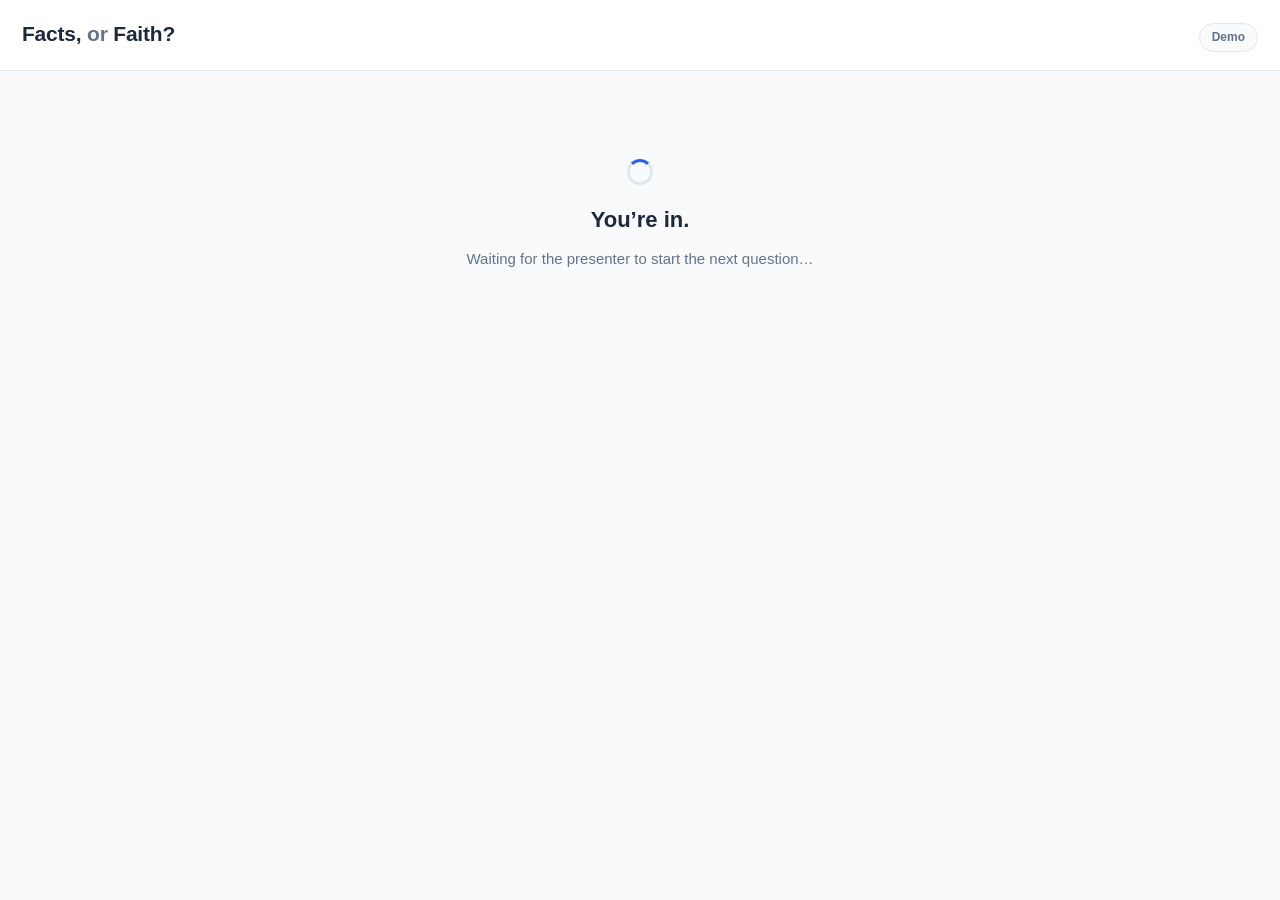
==== index.html @ 63668587 "Live 'Facts, or Faith?' voting app (GitHub Pages + Apps Script) Phone-based audience-response quiz t" ====
<!DOCTYPE html>
<html lang="en">
<head>
<meta charset="UTF-8">
<meta name="viewport" content="width=device-width, initial-scale=1.0, viewport-fit=cover">
<title>Facts, or Faith?</title>
<link rel="stylesheet" href="style.css">
</head>
<body>

  <header class="app-header">
    <h1>Facts, <span class="or">or</span> Faith?</h1>
    <span class="badge" id="modeBadge">Live vote</span>
  </header>

  <main class="container" id="app">
    <!-- Rendered by app.js: voter view by default, presenter view with ?teacher=true -->
    <div class="waiting">
      <div class="spinner"></div>
      <p>Loading…</p>
    </div>
  </main>

  <script src="questions.js"></script>
  <script src="app.js"></script>
</body>
</html>
---- style.css ----
/* ============================================================
   Facts, or Faith? — live voting app
   Visual system ported from BIMSBbioinfo/Course_SystemsBiology
   (how_to_single_cell): system font, card layout, fill-on-select
   vote buttons, blue / amber two-choice palette.
   ============================================================ */

:root {
  --facts:        #2563eb;   /* blue  */
  --facts-dark:   #1d4ed8;
  --faith:        #ea580c;   /* amber */
  --faith-dark:   #c2410c;
  --success:      #16a34a;
  --bg:           #f8fafc;
  --card:         #ffffff;
  --text:         #1e293b;
  --text-light:   #64748b;
  --border:       #e2e8f0;
  --shadow:       0 1px 3px rgba(0,0,0,.1), 0 1px 2px rgba(0,0,0,.06);
  --radius:       12px;
  --font:         -apple-system, BlinkMacSystemFont, 'Segoe UI', Roboto, Helvetica, Arial, sans-serif;
}

* { box-sizing: border-box; }

html, body {
  margin: 0;
  padding: 0;
  background: var(--bg);
  color: var(--text);
  font-family: var(--font);
  line-height: 1.55;
  -webkit-text-size-adjust: 100%;
}

/* ── HEADER ──────────────────────────────────────────────── */
.app-header {
  background: var(--card);
  border-bottom: 1px solid var(--border);
  padding: 18px 22px;
  display: flex;
  align-items: baseline;
  justify-content: space-between;
  gap: 12px;
  flex-wrap: wrap;
  position: sticky;
  top: 0;
  z-index: 10;
}
.app-header h1 {
  margin: 0;
  font-size: 21px;
  font-weight: 700;
  letter-spacing: -0.01em;
}
.app-header h1 .or { color: var(--text-light); font-weight: 600; }
.app-header .badge {
  font-size: 12px;
  font-weight: 600;
  color: var(--text-light);
  background: var(--bg);
  border: 1px solid var(--border);
  border-radius: 20px;
  padding: 4px 12px;
}

/* ── LAYOUT ──────────────────────────────────────────────── */
.container {
  max-width: 760px;
  margin: 0 auto;
  padding: 28px 22px 80px;
}

/* ── GENERIC CARD ────────────────────────────────────────── */
.card {
  background: var(--card);
  border: 1px solid var(--border);
  border-radius: var(--radius);
  box-shadow: var(--shadow);
  padding: 26px 24px;
}

.q-tag {
  font-size: 12px;
  font-weight: 700;
  letter-spacing: 0.06em;
  text-transform: uppercase;
  color: var(--text-light);
  margin-bottom: 10px;
}
.q-progress {
  font-size: 13px;
  font-weight: 600;
  color: var(--text-light);
  margin-bottom: 14px;
}
.q-text {
  font-size: 22px;
  font-weight: 600;
  line-height: 1.35;
  letter-spacing: -0.01em;
  margin: 0 0 24px;
}

/* ── VOTE BUTTONS ────────────────────────────────────────── */
.vote-row {
  display: grid;
  grid-template-columns: 1fr 1fr;
  gap: 14px;
}
.vote-btn {
  appearance: none;
  cursor: pointer;
  border-radius: var(--radius);
  border: 2px solid var(--border);
  background: var(--card);
  color: var(--text);
  padding: 22px 16px;
  font-family: var(--font);
  font-size: 19px;
  font-weight: 700;
  text-align: center;
  transition: background .12s ease, border-color .12s ease, color .12s ease, transform .06s ease;
}
.vote-btn .sub {
  display: block;
  font-size: 12.5px;
  font-weight: 500;
  margin-top: 6px;
  opacity: 0.8;
}
.vote-btn:active { transform: translateY(1px); }

.vote-btn.facts { border-color: var(--facts); color: var(--facts); }
.vote-btn.faith { border-color: var(--faith); color: var(--faith); }
.vote-btn.facts:hover { background: #eff6ff; }
.vote-btn.faith:hover { background: #fff7ed; }

.vote-btn.facts.selected { background: var(--facts); border-color: var(--facts); color: #fff; }
.vote-btn.faith.selected { background: var(--faith); border-color: var(--faith); color: #fff; }
.vote-btn.selected .sub { opacity: 0.92; }

.vote-status {
  margin-top: 18px;
  text-align: center;
  font-size: 14px;
  font-weight: 600;
  color: var(--success);
  min-height: 20px;
}

/* ── WAITING / EMPTY STATES ──────────────────────────────── */
.waiting {
  text-align: center;
  padding: 60px 20px;
  color: var(--text-light);
}
.waiting h2 { color: var(--text); font-size: 22px; margin: 0 0 10px; }
.waiting p  { margin: 4px 0; font-size: 15px; }
.spinner {
  width: 26px; height: 26px;
  border: 3px solid var(--border);
  border-top-color: var(--facts);
  border-radius: 50%;
  margin: 0 auto 18px;
  animation: spin 0.9s linear infinite;
}
@keyframes spin { to { transform: rotate(360deg); } }

/* ── PRESENTER: TALLY BAR ────────────────────────────────── */
.tally { margin-top: 24px; }
.tally .meta {
  font-size: 13px;
  font-weight: 600;
  color: var(--text-light);
  margin-bottom: 10px;
  display: flex;
  justify-content: space-between;
}
.bar {
  display: flex;
  height: 56px;
  border-radius: var(--radius);
  overflow: hidden;
  border: 1px solid var(--border);
  background: var(--bg);
}
.bar .seg {
  display: flex;
  align-items: center;
  justify-content: center;
  color: #fff;
  font-weight: 700;
  font-size: 15px;
  white-space: nowrap;
  transition: flex-basis .4s ease;
  min-width: 0;
  overflow: hidden;
}
.bar .seg.facts { background: var(--facts); }
.bar .seg.faith { background: var(--faith); }
.bar .seg.empty { color: var(--text-light); background: var(--bg); flex: 1; }
.legend {
  display: flex;
  gap: 20px;
  margin-top: 12px;
  font-size: 13px;
  font-weight: 600;
}
.legend .dot { display: inline-block; width: 11px; height: 11px; border-radius: 3px; margin-right: 6px; vertical-align: middle; }
.legend .facts .dot { background: var(--facts); }
.legend .faith .dot { background: var(--faith); }

/* ── PRESENTER: CONTROLS ─────────────────────────────────── */
.controls {
  display: flex;
  gap: 12px;
  margin-top: 26px;
  flex-wrap: wrap;
}
.btn {
  appearance: none;
  cursor: pointer;
  border: 1px solid var(--border);
  background: var(--card);
  color: var(--text);
  border-radius: 10px;
  padding: 12px 18px;
  font-family: var(--font);
  font-size: 15px;
  font-weight: 600;
  transition: background .12s ease, border-color .12s ease, color .12s ease;
}
.btn:hover { background: var(--bg); }
.btn:disabled { opacity: 0.45; cursor: not-allowed; }
.btn.primary { background: var(--facts); border-color: var(--facts); color: #fff; }
.btn.primary:hover { background: var(--facts-dark); }
.btn.reveal { background: var(--text); border-color: var(--text); color: #fff; margin-left: auto; }
.btn.reveal:hover { background: #0f172a; }

/* ── PRESENTER: ANSWER REVEAL ────────────────────────────── */
.answer {
  margin-top: 24px;
  border-radius: var(--radius);
  border: 1px solid var(--border);
  border-left-width: 5px;
  padding: 20px 22px;
  background: var(--bg);
}
.answer.facts { border-left-color: var(--facts); }
.answer.faith { border-left-color: var(--faith); }
.answer .verdict {
  display: inline-block;
  font-size: 12px;
  font-weight: 700;
  letter-spacing: 0.1em;
  text-transform: uppercase;
  color: #fff;
  border-radius: 6px;
  padding: 4px 12px;
  margin-bottom: 12px;
}
.answer.facts .verdict { background: var(--facts); }
.answer.faith .verdict { background: var(--faith); }
.answer .one-liner { font-weight: 600; margin: 0 0 12px; font-size: 16px; }
.answer .explain   { margin: 0 0 14px; font-size: 15px; color: #334155; }
.answer .refs {
  font-size: 12.5px;
  color: var(--text-light);
  border-top: 1px dashed var(--border);
  padding-top: 12px;
}
.answer .refs strong {
  display: block;
  text-transform: uppercase;
  letter-spacing: 0.08em;
  font-size: 11px;
  margin-bottom: 6px;
  color: var(--text);
}
.answer .refs div { margin: 3px 0; }

/* ── PRESENTER: JOIN / QR ────────────────────────────────── */
.join {
  display: flex;
  align-items: center;
  gap: 20px;
  margin-bottom: 24px;
  flex-wrap: wrap;
}
.join img { width: 132px; height: 132px; border-radius: 10px; border: 1px solid var(--border); background: #fff; }
.join .join-text { font-size: 14px; }
.join .join-text .url {
  font-weight: 700;
  word-break: break-all;
  color: var(--facts);
}
.setup-warning {
  background: #fff7ed;
  border: 1px solid #fed7aa;
  color: #9a3412;
  border-radius: var(--radius);
  padding: 14px 18px;
  font-size: 14px;
  margin-bottom: 22px;
}
.setup-warning code { background: #ffedd5; padding: 1px 5px; border-radius: 4px; }

/* ── MOBILE ──────────────────────────────────────────────── */
@media (max-width: 560px) {
  .q-text { font-size: 20px; }
  .controls .btn.reveal { margin-left: 0; }
  .container { padding: 22px 16px 70px; }
}
@media (max-width: 440px) {
  .vote-row { grid-template-columns: 1fr; }
}
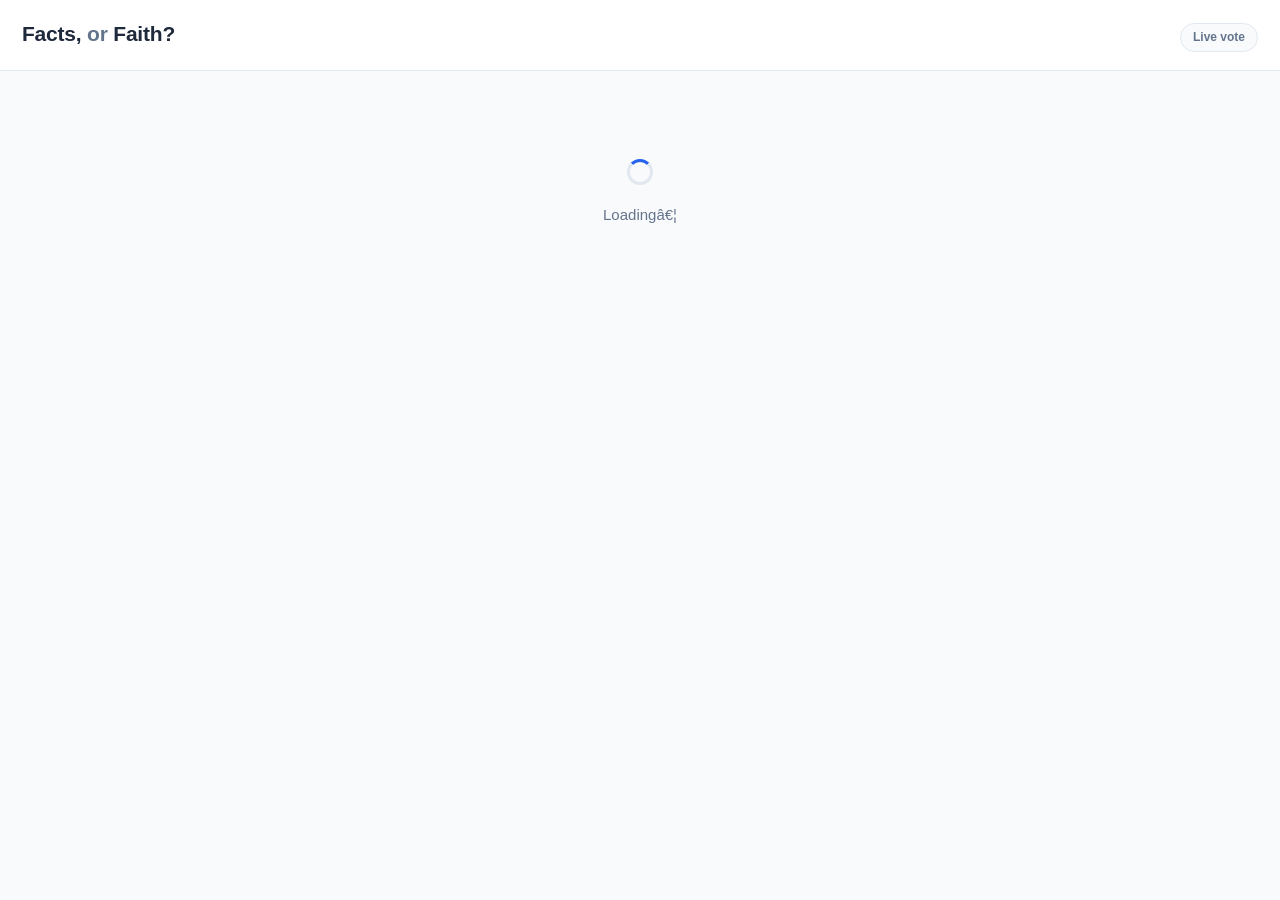
==== commit dc5f0068: "Update quiz files" ====
--- a/index.html
+++ b/index.html
@@ -3,7 +3,7 @@
 <head>
 <meta charset="UTF-8">
 <meta name="viewport" content="width=device-width, initial-scale=1.0, viewport-fit=cover">
-<title>Facts, or Faith?</title>
+<title>Facts, or Faith? Lab retreat 2026 edition</title>
 <link rel="stylesheet" href="style.css">
 </head>
 <body>
@@ -17,7 +17,7 @@
     <!-- Rendered by app.js: voter view by default, presenter view with ?teacher=true -->
     <div class="waiting">
       <div class="spinner"></div>
-      <p>Loading…</p>
+      <p>Loadingâ€¦</p>
     </div>
   </main>
 
--- a/style.css
+++ b/style.css
@@ -237,6 +237,9 @@
 .btn.primary:hover { background: var(--facts-dark); }
 .btn.reveal { background: var(--text); border-color: var(--text); color: #fff; margin-left: auto; }
 .btn.reveal:hover { background: #0f172a; }
+.btn.danger { color: #dc2626; border-color: #fecaca; }
+.btn.danger:hover { background: #fef2f2; border-color: #fca5a5; }
+.btn.danger:disabled { opacity: 0.6; }
 
 /* ── PRESENTER: ANSWER REVEAL ────────────────────────────── */
 .answer {
@@ -306,6 +309,119 @@
 }
 .setup-warning code { background: #ffedd5; padding: 1px 5px; border-radius: 4px; }
 
+/* ── PRESENTER: TWO-COLUMN LAYOUT + QUESTION TABS ────────── */
+.container.presenter-layout {
+  max-width: 1080px;
+  display: flex;
+  gap: 30px;
+  align-items: flex-start;
+}
+.present-main { flex: 1; min-width: 0; }
+
+.present-nav {
+  width: 240px;
+  flex: none;
+  position: sticky;
+  top: 88px;
+  display: flex;
+  flex-direction: column;
+  gap: 4px;
+  max-height: calc(100vh - 110px);
+  overflow-y: auto;
+}
+.present-nav-title {
+  font-size: 11px;
+  font-weight: 700;
+  text-transform: uppercase;
+  letter-spacing: 0.1em;
+  color: var(--text-light);
+  margin: 2px 0 8px;
+}
+.nav-tab {
+  appearance: none;
+  cursor: pointer;
+  text-align: left;
+  display: flex;
+  align-items: center;
+  gap: 10px;
+  background: var(--card);
+  border: 1px solid var(--border);
+  border-left: 3px solid transparent;
+  border-radius: 8px;
+  padding: 9px 12px;
+  font-family: var(--font);
+  color: var(--text);
+  font-size: 13px;
+  transition: background .12s ease, border-color .12s ease;
+}
+.nav-tab:hover { background: var(--bg); }
+.nav-tab .n { font-weight: 700; color: var(--text-light); min-width: 16px; text-align: center; }
+.nav-tab .t { font-weight: 500; white-space: nowrap; overflow: hidden; text-overflow: ellipsis; }
+.nav-tab.seen .n { color: var(--facts); }
+.nav-tab.active { border-left-color: var(--facts); background: #eff6ff; }
+.nav-tab.active .t { font-weight: 700; }
+
+@media (max-width: 860px) {
+  .container.presenter-layout { flex-direction: column; gap: 16px; }
+  .present-nav {
+    width: 100%;
+    position: static;
+    max-height: none;
+    flex-direction: row;
+    overflow-x: auto;
+    gap: 6px;
+    padding-bottom: 4px;
+    order: -1;                 /* tabs above the question on narrow screens */
+  }
+  .present-nav-title { display: none; }
+  .nav-tab { border-left: none; border-radius: 20px; flex: none; }
+  .nav-tab .t { max-width: 130px; }
+  .nav-tab.active { border-color: var(--facts); }
+}
+
+/* ── SUPPORTING MEDIA (presenter screen) ─────────────────── */
+.media-block { margin: 18px 0 0; }
+.media-block:empty { margin: 0; }
+
+/* multiple figures in one placement sit side by side, stacking on narrow screens */
+.media-grid {
+  display: grid;
+  grid-template-columns: repeat(auto-fit, minmax(200px, 1fr));
+  gap: 12px;
+  align-items: start;
+}
+.media-grid .media.img img { width: 100%; height: auto; }
+
+.media.yt {
+  position: relative;
+  width: 100%;
+  aspect-ratio: 16 / 9;
+  border-radius: var(--radius);
+  overflow: hidden;
+  border: 1px solid var(--border);
+  background: #000;
+}
+.media.yt.short { aspect-ratio: 9 / 16; max-width: 330px; margin-inline: auto; }
+.media.yt iframe { position: absolute; inset: 0; width: 100%; height: 100%; border: 0; }
+
+.media.img { margin: 0; }
+.media.img img { max-width: 100%; display: block; border-radius: var(--radius); border: 1px solid var(--border); }
+.media.img figcaption, .media-cap { font-size: 12.5px; color: var(--text-light); margin-top: 6px; }
+
+.media-link {
+  display: inline-block;
+  margin: 6px 8px 0 0;
+  padding: 9px 14px;
+  border: 1px solid var(--border);
+  border-radius: 8px;
+  font-size: 13.5px;
+  font-weight: 600;
+  color: var(--facts);
+  text-decoration: none;
+  background: var(--card);
+}
+.media-link:hover { background: #eff6ff; }
+
 /* ── MOBILE ──────────────────────────────────────────────── */
 @media (max-width: 560px) {
   .q-text { font-size: 20px; }
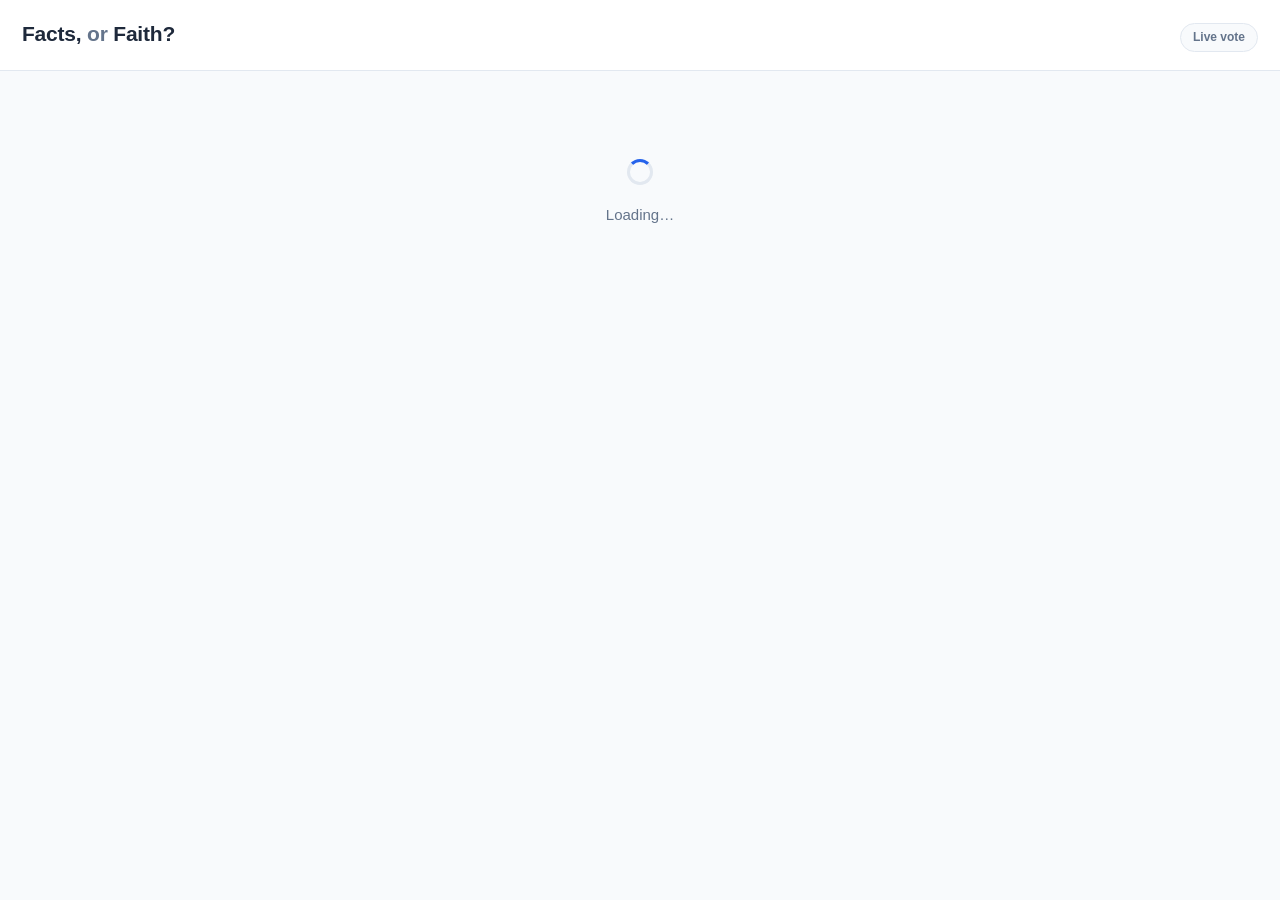
==== commit da78fe80: "Fix syntax errors in questions.js and encoding bug in index.html" ====
--- a/index.html
+++ b/index.html
@@ -17,7 +17,7 @@
     <!-- Rendered by app.js: voter view by default, presenter view with ?teacher=true -->
     <div class="waiting">
       <div class="spinner"></div>
-      <p>Loadingâ€¦</p>
+      <p>Loading…</p>
     </div>
   </main>
 
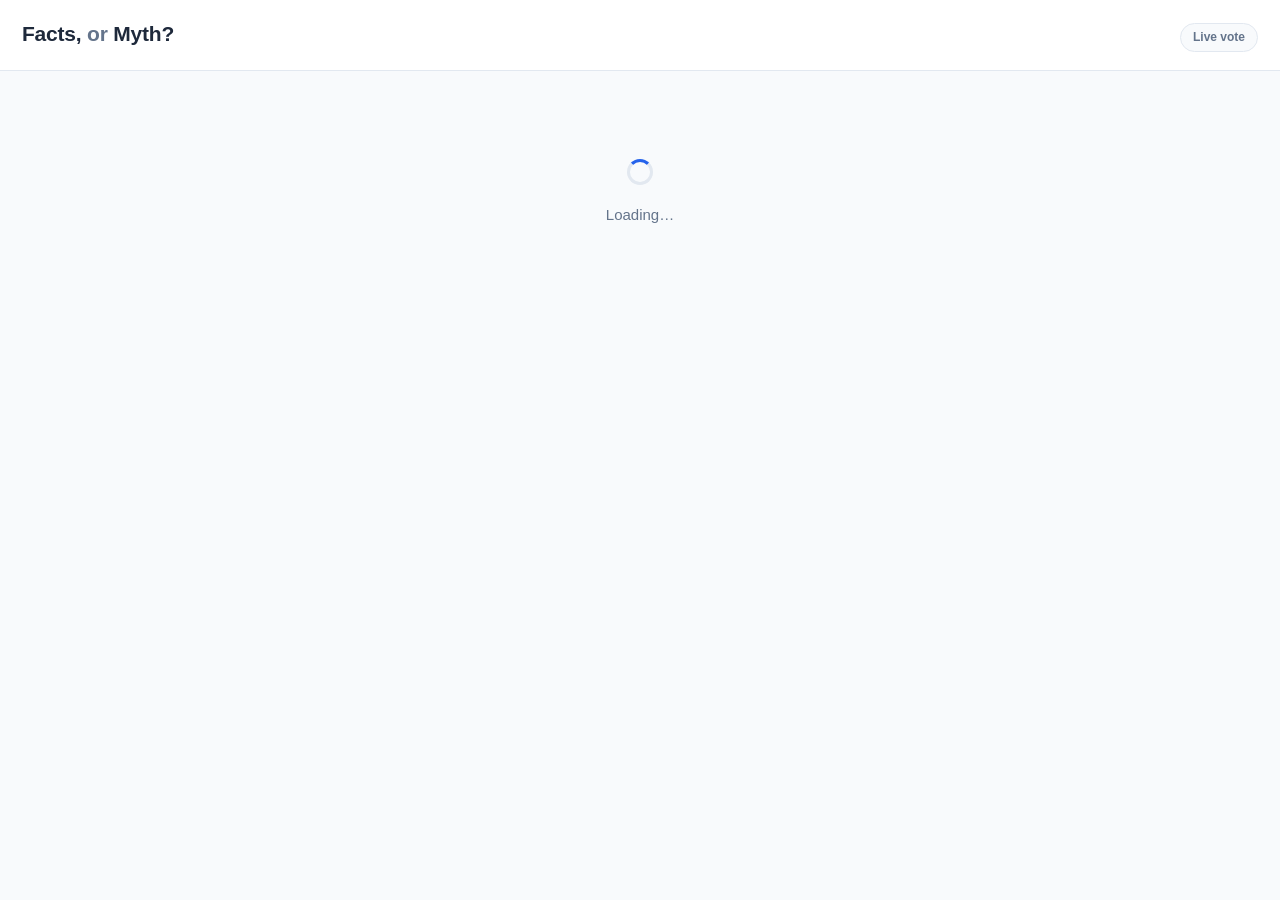
==== commit 8b25d57b: "Rename Faith to Myth throughout" ====
--- a/index.html
+++ b/index.html
@@ -3,13 +3,13 @@
 <head>
 <meta charset="UTF-8">
 <meta name="viewport" content="width=device-width, initial-scale=1.0, viewport-fit=cover">
-<title>Facts, or Faith? Lab retreat 2026 edition</title>
+<title>Facts, or Myth? Lab retreat 2026 edition</title>
 <link rel="stylesheet" href="style.css">
 </head>
 <body>
 
   <header class="app-header">
-    <h1>Facts, <span class="or">or</span> Faith?</h1>
+    <h1>Facts, <span class="or">or</span> Myth?</h1>
     <span class="badge" id="modeBadge">Live vote</span>
   </header>
 
--- a/style.css
+++ b/style.css
@@ -1,5 +1,5 @@
 /* ============================================================
-   Facts, or Faith? — live voting app
+   Facts, or Myth? — live voting app
    Visual system ported from BIMSBbioinfo/Course_SystemsBiology
    (how_to_single_cell): system font, card layout, fill-on-select
    vote buttons, blue / amber two-choice palette.
@@ -8,8 +8,8 @@
 :root {
   --facts:        #2563eb;   /* blue  */
   --facts-dark:   #1d4ed8;
-  --faith:        #ea580c;   /* amber */
-  --faith-dark:   #c2410c;
+  --myth:        #ea580c;   /* amber */
+  --myth-dark:   #c2410c;
   --success:      #16a34a;
   --bg:           #f8fafc;
   --card:         #ffffff;
@@ -132,12 +132,12 @@
 .vote-btn:active { transform: translateY(1px); }
 
 .vote-btn.facts { border-color: var(--facts); color: var(--facts); }
-.vote-btn.faith { border-color: var(--faith); color: var(--faith); }
+.vote-btn.myth { border-color: var(--myth); color: var(--myth); }
 .vote-btn.facts:hover { background: #eff6ff; }
-.vote-btn.faith:hover { background: #fff7ed; }
+.vote-btn.myth:hover { background: #fff7ed; }
 
 .vote-btn.facts.selected { background: var(--facts); border-color: var(--facts); color: #fff; }
-.vote-btn.faith.selected { background: var(--faith); border-color: var(--faith); color: #fff; }
+.vote-btn.myth.selected { background: var(--myth); border-color: var(--myth); color: #fff; }
 .vote-btn.selected .sub { opacity: 0.92; }
 
 .vote-status {
@@ -198,7 +198,7 @@
   overflow: hidden;
 }
 .bar .seg.facts { background: var(--facts); }
-.bar .seg.faith { background: var(--faith); }
+.bar .seg.myth { background: var(--myth); }
 .bar .seg.empty { color: var(--text-light); background: var(--bg); flex: 1; }
 .legend {
   display: flex;
@@ -209,7 +209,7 @@
 }
 .legend .dot { display: inline-block; width: 11px; height: 11px; border-radius: 3px; margin-right: 6px; vertical-align: middle; }
 .legend .facts .dot { background: var(--facts); }
-.legend .faith .dot { background: var(--faith); }
+.legend .myth .dot { background: var(--myth); }
 
 /* ── PRESENTER: CONTROLS ─────────────────────────────────── */
 .controls {
@@ -251,7 +251,7 @@
   background: var(--bg);
 }
 .answer.facts { border-left-color: var(--facts); }
-.answer.faith { border-left-color: var(--faith); }
+.answer.myth { border-left-color: var(--myth); }
 .answer .verdict {
   display: inline-block;
   font-size: 12px;
@@ -264,7 +264,7 @@
   margin-bottom: 12px;
 }
 .answer.facts .verdict { background: var(--facts); }
-.answer.faith .verdict { background: var(--faith); }
+.answer.myth .verdict { background: var(--myth); }
 .answer .one-liner { font-weight: 600; margin: 0 0 12px; font-size: 16px; }
 .answer .explain   { margin: 0 0 14px; font-size: 15px; color: #334155; }
 .answer .refs {
